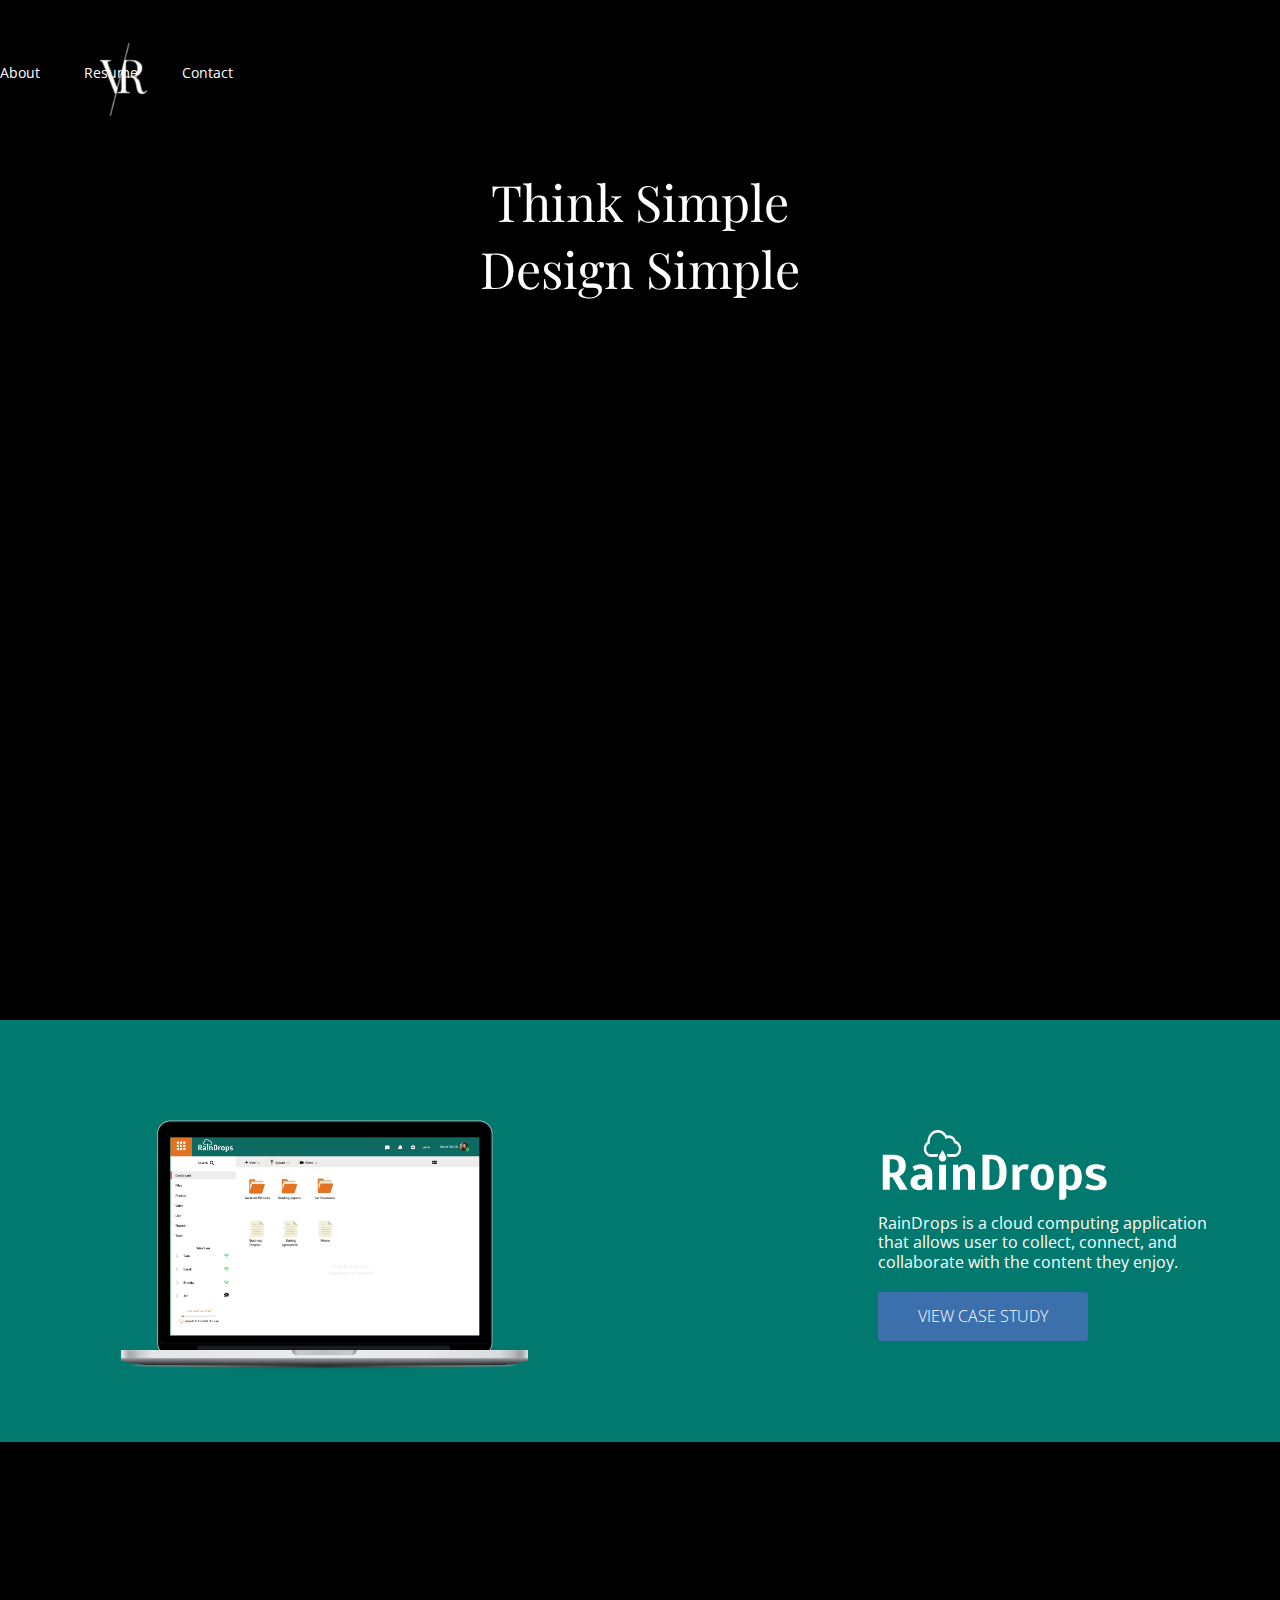
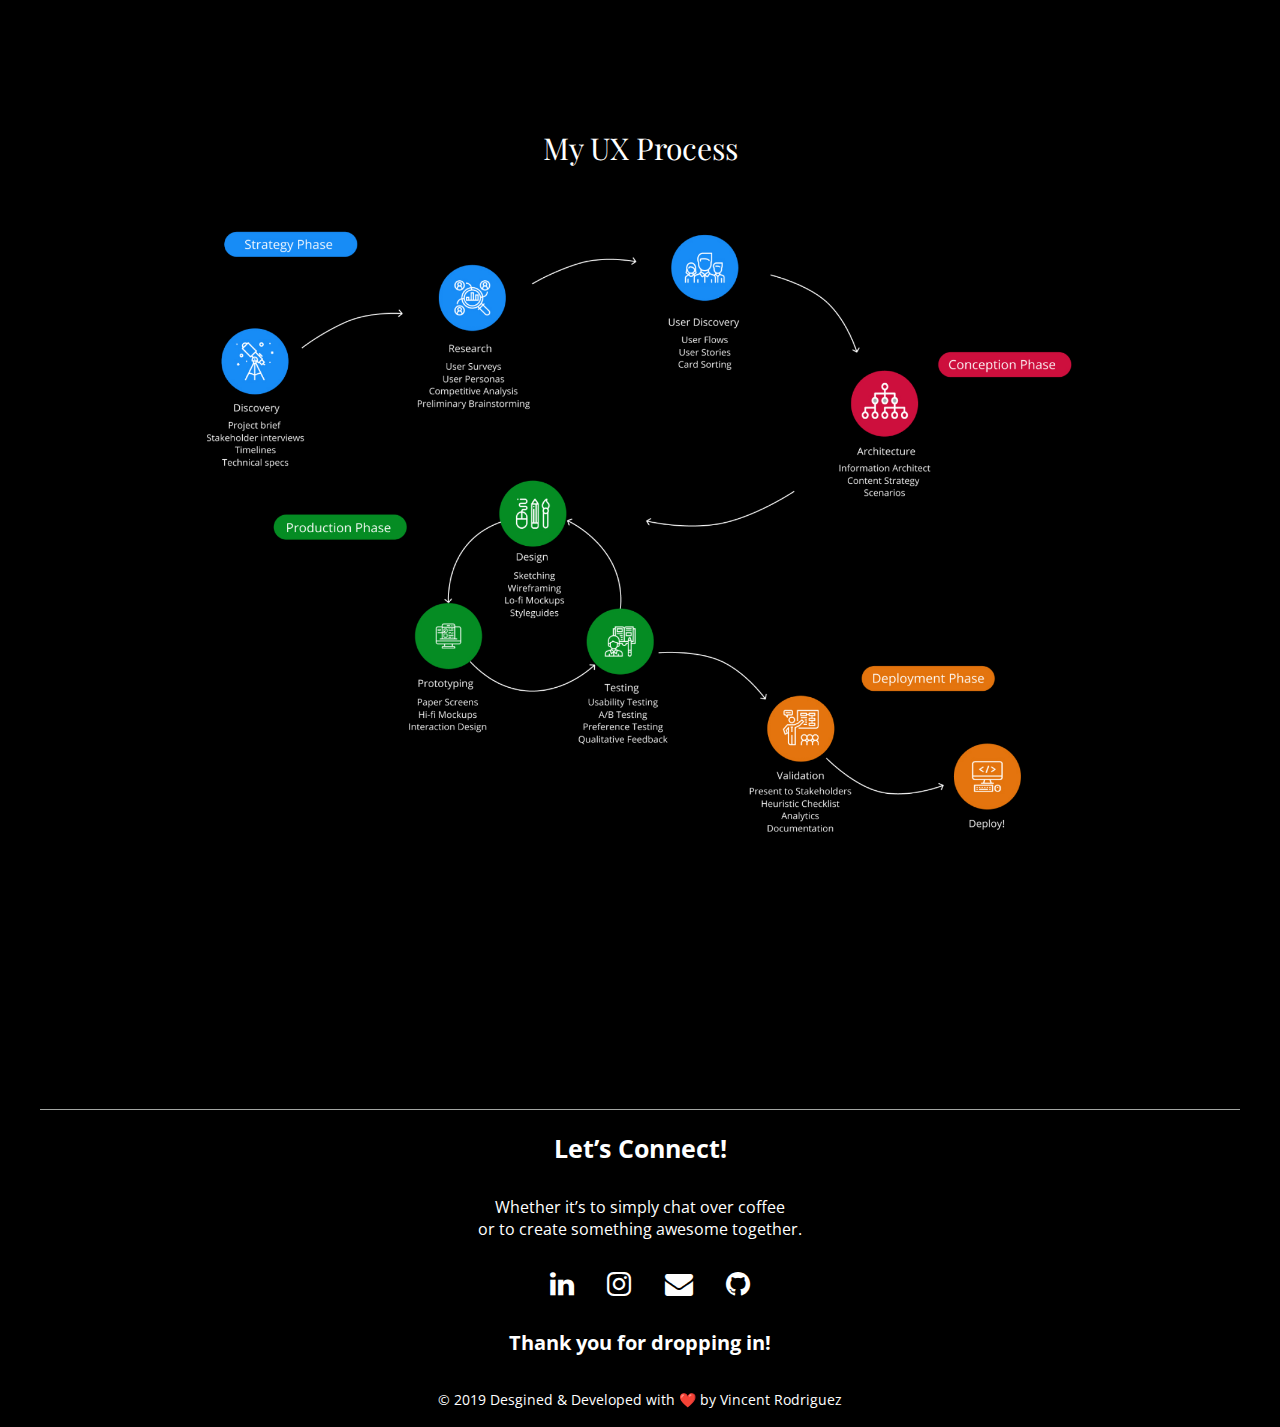
==== index.html @ 123250ed "navbar" ====
<!DOCTYPE html>
<html>
  <head>
    <!-- Global site tag (gtag.js) - Google Analytics -->
<script async src="https://www.googletagmanager.com/gtag/js?id=UA-134788244-1"></script>
<script>
  window.dataLayer = window.dataLayer || [];
  function gtag(){dataLayer.push(arguments);}
  gtag('js', new Date());
  gtag('config', 'UA-134788244-1');
</script>
    <meta charset="utf-8">
    <link rel="shortcut icon" href="images/favicon.ico"/>
    <title>Vince Rodriguez|Designer</title>
    <link rel="stylesheet" href="css/reset.css">
    <link rel="stylesheet" href="css/style.css">
    <link rel="stylesheet" href="https://cdnjs.cloudflare.com/ajax/libs/font-awesome/4.7.0/css/font-awesome.min.css">
    <link href="https://fonts.googleapis.com/css?family=Open+Sans|Playfair+Display|Raleway|Yellowtail" rel="stylesheet">
  </head>
  <body>
    <div class="head-unit">
    <div class="wrapper">
    <!-- Navigation Bar -->
    <header class="header">
     <div class="navbar">
     <div class="logo">
       <a href="index.html">
       <img src="images/logo.png" alt="VR logo" height="120" width="120"/>
      </a>
     </div>
    <!--Navigation Tools -->
      <nav class= "index-section-navbar">
        <ul>
          <li>
            <a href="http://www.varuxdesign.com/aboutme.html" class="item">About</a>
          </li>
          <li>
            <a href="resume/myresume.pdf"  target="_blank" class="item">Resume</a>
          </li>
          <li>
            <a href="#contacts" class="item">Contact</a>
          </li>
          </ul>
        </nav>
      </div>
     </header>
    <!-- Hero Content -->
     <div class="hero section">
      <div class="container">
        <div class="lines">
        <div class="greeting">
        <h1>
          <b>Think Simple
            <br>
            Design Simple</b>
        </h1>
      </div>
    <!-- hero image -->
      <div class="laptop">
      <div class="box fade-in">
        <div class="welcome">
        <h2 class="welcome-text">
         I’m Vincent, a gritty UXer from <span>Los Angeles</span>,
         <br>
         who keeps the user in mind to deliver simplistic clean design
        </h2>
        </div>
        <img src="images/laptop.png" alt="hero image" width="994" height="494"/>
        <p>Explore</p>
        <a href="#work">
        <i class="fa-arrow fa fa-angle-down fa-2x"></i>
        </a>
       </div>
       </div>
        </div>
       </div>
      </div>
    </div>
    <!-- bloc projects below -->
    <a id="work"></a>
    <section class="projectraindrop">
      <div class="section-case-study section-pine">
        <div class="container-raindrops">
          <div class="content-case-study">
        <img src="images/raindropsskin.png" alt="case study image" class="case-study-image" width="408" height="250">
        <div class="text-area">
        <img src="images/raindrops.png" alt="case study title" class="case-study-heading">
         <p>
          RainDrops is a cloud computing application
          <br>
          that allows user to collect, connect, and
          <br>
          collaborate with the content they enjoy.
        </p>
        <div class="cta">
        <a href="project.html" class="btn btn-blue section_btn">View Case Study</a>
      </div>
      </div>
          </div>
        </div>
      </div>
    </section>
    <!-- image of my process below -->
      <div class="myprocess">
        <div class="container">
        <div id="process">
            <img src="images/myprocess.png" alt="ux process" width="894" height="754"/>
            <h2 class="process-heading">My UX Process</h2>
        </div>
       </div>
      </div>
    <!-- Footer -->
    <footer class="contact-section">
      <div class="container-footer">
        <div class="content-footer">
        <div class="contact-title">
         <hr>
          <h6 class="connect">
            Let’s Connect!
          </h6>
        </div>
        <div class="contact-content">
          <p>
          Whether it’s to simply chat over coffee
          <br>
          or to create something awesome together.
        </p>
      </div>
    <!-- social media icons -->
      <div class="socialicons"><a id="contacts"></a>
        <ul>
          <li>
            <a href="https://www.linkedin.com/in/vincentarodriguez/">
             <i style="color:white" class="fa fa-linkedin fa-2x" aria-hidden="true"></i>
            </a>
           </li>
          <li>
            <a href="https://www.instagram.com/var89/">
            <i style="color:white" class="fa fa-instagram fa-2x" aria-hidden="true"></i>
            </a>
          </li>
          <li>
            <a href="mailto:vincerodriguez13@gmail.com">
            <i style="color:white" class="fa fa-envelope fa-2x" aria-hidden="true"></i>
            </a>
          </li>
          <li>
            <a href="https://github.com/vince6">
            <i style="color:white" class="fa fa-github fa-2x" aria-hidden="true"></i>
            </a>
          </li>
        </ul>
      </div>
    <!-- Thank you message -->
      <h6 class="ending">
      Thank you for dropping in!
     </h6>
    <!-- Copyright -->
        <p class="copyright"> © 2019 Desgined & Developed with ❤️
        by Vincent Rodriguez
       </p>
      </div>
     </div>
   </footer>
  </div>
 </body>
</html>
---- css/style.css ----
* {
  box-sizing: border-box;
}

/*** Basic Elements ***/

.wrapper{
  min-height: 100vh;
  position: relative;
  overflow: hidden;
}

.section-grey {
  background-color: #F5F4F4;
  color: #000000;
}

body{
  background-color: #000000;
  color: #FFFFFF;
}
body#page1{
  background-color: #1D1B1B;
}

.header {
  font-family:'Open Sans', sans-serif;
}
.wrapper1{
    min-height: 100vh;
    position: relative;
    overflow: hidden;
}

.section-navbar li {
  display: inline;
  margin-right: 40px;
}
.section-navbar ul {
  text-align: center;
  width: 100%;
  position: absolute;
  top: 0;
  padding-top:5%;
}
.index-section-navbar li {
  text-align: center;
  display: inline;
  margin-right: 40px;
}

.index-section-navbar ul {
  width: 100%;
  position: absolute;
  top: 0;
  padding-top:5%;
}


.logo {
  padding-left:60px;
  padding-top: 20px;
}

.charlogo {
  padding-left: 60px;
  padding-top: 20px;
}

.navbar2 {
  background-color: #1D1B1B;
}

/*** Typograpghy ***/

h1 {
  font-family:'Playfair Display', serif;
  font-size: 50px;
  text-align: center;
  margin-top: 2%;
  line-height: normal;
}

.intro-inner h2 {
  font-family:'Open Sans', sans-serif;
  font-size: 40px;
  text-align: center;
  line-height: normal;
  padding-top: 30px;
}

.intro-inner p {
  font-size: 20px;
  text-align: center;
  line-height: normal;
  padding-top: 25px;
}

.greeting {
  text-align: center;
  font-weight: normal;
}
.welcome h2 {
  font-family:'Open Sans', sans-serif;
  font-size: 18px;
  text-align: center;
  padding-top: 60px;
  line-height: normal;
}

.welcome-text span {
  font-family: 'Yellowtail', cursive;
  font-size: 30px;
  padding-left: 8px;
}
.ending, .contact-title {
  font-family:'Open Sans', sans-serif;
  font-size: 20px;
  font-weight: bold;
  text-align: center;
}
.process-heading {
  font-family:'Playfair Display', serif;
  font-size: 30px;
}

.contact-content{
  text-align: center;
}

p {
  font-family:'Open Sans', sans-serif;
  font-size: 16px;
}

ul a {
text-decoration: none;
color:#FFFFFF;
font-size: 14px;
}

.item {
  font-size: 14px;
}
.item:hover {
  color: #FFFFFF;
  text-decoration: underline;
}

/*** Casestudy elements ***/

.section-text {
  text-align: center;
  position: relative;
}
.sections {
    display: flex;
    justify-content: center;
    height: 500px;
    line-height: normal;
  }

.section-text ul {
  font-family: 'Open Sans', sans-serif;
  font-size: 18px;
  list-style-type: none;
  letter-spacing: -0.034em;
  margin-bottom: 10px;
}

.section-titles{
  font-family: 'Open Sans', sans-serif;
  font-weight: bold;
  font-size: 28px;
  text-decoration: line-through;
  letter-spacing: -0.03em;
  padding-bottom: 5px;
  margin-bottom: 15px;
  position: relative;
  padding-top: 20px;
}

.section-headers {
  font-family: 'Open Sans', sans-serif;
  font-weight: bolder;
  font-size:40px;
  text-align: center;
  position: relative;
}

.section-subheaders {
  padding-top: 35px;
  text-align: center;
}


.inner-section {
  padding-top: 60px;
}



.summary-section {
  font-family: 'Open Sans', sans-serif;
  font-size: 20px;
  margin: auto;
  padding-top: 40px;
  display: block;
  line-height: normal;
  height: 400px;
  width: 800px;
}

.summary-section p {
  padding-top: 20px;
}


.problem-solution-challenge {
  height: 1050px;
}

 .section-body p{
  width: 500px;
  text-align: center;
  margin:0 auto;
}

.content-section {
  font-family: "Open Sans", sans-serif;
  font-size:16px;
  display: block;
  text-align: center;
  line-height: normal;
  margin: auto;
}

.content-section, .three-section, h4 {
  font-family: 'Open Sans', sans-serif;
  font-size: 28px;
}
.section-subtitle  {
  font-weight: bold;
}

.three-section {
  margin-left: 18%;
 line-height: normal;
  width: 900px;
}

.three-section i {
  font-style: italic;
  font-weight: bold;
  font-size: 18px;
  text-align: center;
}

.three-section p {
  text-align: center;
  padding-top: 50px;
}


.challenge-section ul {
  -webkit-column-count: 3;
    -moz-column-count: 3;
    column-count: 3;

    -webkit-column-gap: 60px;
  -moz-column-gap: 60px;
  column-gap: 60px;
}

.alt--white {
  background-color: #FFFFFF;
  color: #000000;
}

.research-discovery p {
  padding-top: 20px;
  line-height: normal;
}

.research-discovery {
  height: 600px;
}

.discovery {
padding-top: 70px;
}
.discovery h3 {
  padding-top: 30px;
}

.magnify {
  padding-top: 80px;
  font-family: 'Open Sans', sans-serif;
  font-size: 20px;
  margin: auto;
  display: block;
  line-height: normal;
}

.survey-section-body {
  height:745px;
  width:1439px;
}

.survey-content p {
  font-family: "Open Sans", sans-serif;
  font-size:20px;
  text-align: center;
  line-height: normal;
}

.survey-content strong {
  font-weight: bold;
  font-size: 30px;
}

.survey-content ul {
  padding-top: 223px;
  padding-left: 60px;
  -webkit-column-count: 4;
    -moz-column-count: 4;
    column-count: 4;
}

.survey-content li {
  width:273px;
  height:239px;
}

.profile-personas header {
  padding-top: 60px;
}

.profile-personas, .section-body p {
  padding-top: 20px;
  line-height: normal;

}

.profiles {
  height:985px;
  padding-top: 180px;
  padding-bottom: 79px;
  padding-right: 75px;
  display:flex;
  width: 100%;

}

.profile-avatar {
  margin-bottom: 70px;
    max-width: 150px;
  margin: 0 auto 10px;
}

.profile {
  position: relative;
  padding: 0 50px;
  color: #000;
}

.profile-heading {
  font-size: 16px;
  font-weight: 400;
  margin-bottom: 19px;
  text-align: center;
}

.profile-position{
  font-family: "Open Sans", sans-serif;
  font-size: 18px;
  padding-top: 10px;
  line-height:1.65;
}

.profile-name {
  font-family: "Open Sans", sans-serif;
  font-size:30px;
  font-weight:200;
  line-height: normal;
}
.profile-body h6 {
  font-family: "Open Sans", sans-serif;
  font-size: 16px;
  font-weight: bold;
  letter-spacing: -0.034em;
  margin-bottom: 7px;
  line-height: 1;
  text-align: center;
  margin-top: 28px;
}

.profile-body {
  line-height:normal;
  margin-bottom: 0;
  text-align: left;
  height:616px;
  width:163;
}

.conclusion {
  height:250px;
  width: 1440px;
}

.conclusion p {
  text-align: left;
  width:916.24px;
  height: 155px;
  font-family: "Open Sans", sans-serif;
  font-size: 25px;
  font-weight: 300;
  line-height: normal;
  margin: 0 auto;
  padding-top: 40px;
}

.competitive-analysis-content {
  display: block;
  height:956px;
}

.competitive-analysis-content h4 {
  padding-top: 20px;
}

.side-images-section {
  padding-left: 220px;
  padding-top: 180px;
  width: 250px;
}

.competitve-section {
width: 500px;
height: 500px;
position: relative;
bottom: 20px;
margin: auto;
top:-500px;
left:18%;
}

.competitve-text {
  font-family: "Open Sans", sans-serif;
  line-height: normal;
  font-size: 20px;
}

.section-sentence {
  font-family: "Open Sans", sans-serif;
  font-weight: bold;
  font-size: 30px;
}

.information {
  height: 1685px;
}

.information-body header {
  padding-top: 30px;
  }

.information-body p {
  font-family: 'Open Sans', sans-serif;
  font-size: 18px;
  margin: auto;
  display: block;
  line-height: normal;
  padding-top: 20px;
}

.book {
padding-top: 100px;
margin: auto;
}

.book h4 {
  padding-top: 15px;
}

.flows {
  margin: 0 auto;
  padding-left: 300px;
  padding-top: 200px;
}

.branding-body {
  height: 1440px;
}

.branding-body p {
  font-family: 'Open Sans', sans-serif;
  font-size: 18px;
  margin: auto;
  display: block;
  line-height: normal;
  padding-top: 20px;
  height: 200px;
  width: 800px;
}

.branding-body h3 {
  padding-top: 15px;
}

.branding-body header {
  padding-top: 50px;
}

.section-content{
   padding-top: 100px;
  margin-left: 125px;
}

.wireframe-body p {
  font-family: 'Open Sans', sans-serif;
  font-size: 18px;
  margin: auto;
  display: block;
  line-height: normal;
  height: 200px;
  width: 800px;
}

.wireframe-body h4 {
  padding-top: 15px;
}

.prototypes {
  width: 1440px;
  height: 1009px;
}
.protoype-image {
  padding-top: 150px;
 margin-left: 50px;
}

.interactive-visual-design {
  height: 2450px;
}

.header-body p {
  font-family: 'Open Sans', sans-serif;
  font-size: 18px;
  margin: auto;
  text-align: center;
  display: block;
  line-height: normal;
  padding-top: 25px;
  width: 800px;
  height: 200px;
}

.interactive-visual-design header {
  padding-top: 50px;
}

.hi-fi {
  padding-top: 80px;
}

.side-images {
  margin-left: 50px;
}

.dashboard-body {
  width: 500px;
  position: relative;
  bottom: 20px;
  left:58%;
  top:-450px;
}

.dashboard-body h4 {
  font-family: 'Open Sans', sans-serif;
  font-size: 40px;
  font-weight: bolder;
}

.dashboard-body p {
  font-family: 'Open Sans', sans-serif;
  font-size: 20px;
  line-height: normal;
  padding-top: 25px;
}

.usability-testing {
  height: 1048px;
}

.inner-shell-images {
  margin-left: 235px;
  padding-top: 80px;
}

.inner-usability-shell {
  height: 560px;
}

.usability-shell header {
  padding-top: 100px;
}

.usability-shell h4 {
  padding-top:20px;
}

.conclusion-content header {
  text-align: center;
  padding-top:20px;
}

.conclusion-btn{
  padding-bottom:30px;
}

.conclusion-content h4 {
  padding-top: 20px;
}

.conclusion2 {
  height:1570px;
}

.conclusion-header p {
  font-family: 'Open Sans', sans-serif;
  font-size: 30px;
  padding-top: 70px;
}

.conclusion-end p {
  width: 600px;
  padding-top: 60px;
  font-size: 20px;
  font font-family:'Open Sans', sans-serif;
  line-height: normal;
}


.conclusion-end p {
  width: 500px;
  text-align: center;
  font-family: 'Open Sans', sans-serif;
  font-size: 20px;
  line-height: normal;
  margin:0 auto;

}

.conclusion-content,.rrrrr  {
  text-align: center;
  font-family: 'Open Sans', sans-serif;
  font-size: 30px;
  padding-top: 60px;
}

.colums, .case {
  padding-top: 80px;
}


.mid-section p {
  font-size: 18px;
  font-weight: bold;
  text-decoration: underline;
  padding-bottom: 5px;
}

.first-section {
  padding-right: 50px;
}

.third-section {
  padding-left: 50px;
}

/*** About Me ***/

.about-me {
    min-height: 100vh;
    display: flex;
    width: 1300px;
}

.aboutme-section {
  width:700px;
  font-weight: 100;
  padding-top: 70px;
  padding-left: 95px;
  line-height: normal;
}



.aboutme-section h1 {
  text-align: left;
  padding-bottom:20px;
  padding-top: 10px;
}

.aboutme-section b {
  font-family: 'Playfair Display', serif;
  font-size: 20px;
  font-weight: bold;
}

.about-me-pic img {
  width:500px;
  height: 400px;
}

.about-me-pic {
position: absolute;
  top:33%;
  left: 58%;
}

.interest p {
  padding-top: 5px;
  width:500px;
  font-size: 16px;
  font-weight: 100;
  text-align: left;
  line-height: normal;
}


/*** Hero Image ***/

@-webkit-keyframes fadeIn {from {
  opacity:0;} to { opacity:1;} }
@-moz-keyframes fadeIn { from {
  opacity:0} to { opacity:1; } }
@keyframes fadeIn { from{ opacity:0;}
to {opacity:1; } }

.fade-in {
opacity:0;
 -webkit-animation:fadeIn ease-in 1;
 -moz-animation:fadeIn ease-in 1;
 animation:fadeIn ease-in 1;

 -webkit-animation-fill-mode:forwards;
 -moz-animation-fill-mode:forwards;
 animation-fill-mode:forwards;

 -webkit-animation-duration:1s;
 -moz-animation-duration:1s;
 animation-duration:1s;
}

.fade-in {
  -webkit-animation-delay: 0.5s;
  -moz-animation-delay: 0.5s;
  animation-delay: 0.5s;
}
.laptop {
  position: relative;
  text-align: center;
}

.box p {
  font-family:'Raleway', sans-serif;
  font-size: 16px;
  text-align: center;
  position: absolute;
  bottom:0;
  left:51%;
  transform: translate(-50%, -50%);
}


.fa-arrow {
  position:absolute;
  text-align: center;
  bottom:-5%;
  left:50%
}

.fa {
  color: white;
}

.box{
  display: block;
  width: 994px;
  height: 494px;
  position: relative;
  margin-left: auto;
  margin-right: auto;
  bottom:40px;
}

/*** RainDrops Project Intro ***/

.biglaptop {
  display: block;
  margin-left: auto;
  margin-right: auto;
  position: relative;
  top:80px;
}

.intro-inner a {
  position: absolute;
    left: 43%;
}

.raindropheadline {
  display: block;
  margin-left: auto;
  margin-right: auto;
  position: relative;
  top:20px;
  margin-top:0;
}

.projectraindrop {
  height:60vh;
  padding-bottom: 10%;
}

.section-pine {
  background-color: #01796F;
  width: 1440px;
  height: 422px;
}

.container-raindrops {
  margin-top: 120px;
  margin-bottom: 120px;
}


.content-case-study{
  align-items: center;
  display: flex;
}

.text-area {
  padding-left: 350px;
  margin-top: 80px;
  line-height: 1.2em;
}

.case-study-image {
  right: 30px;
  margin-left:120px;
  margin-top: 100px;
}

.btn-blue {
  color: #FFFFFF;
  background: #3C70AD;
}

.btn {
  vertical-align: middle;
    text-align: center;
    text-decoration: none;
    cursor: pointer;
    font-family: 'Open Sans', sans-serif;
    font-weight: 300;
    font-size: 16px;
    color: #fff;
    display: inline-block;
    text-transform: uppercase;
    border-radius: 3px;
    padding: 15px 40px;
    margin-top: 20px;
    -webkit-appearance: none;
}

.intro-black {
  background-color: #1D1B1B;
}

/*** Process Center ***/


#process {
  text-align: center;
  position: relative;
  padding-top: 12%;
  padding-bottom: 3%;
}

.process-heading {
  position: absolute;
  bottom: 77%;
  left: 50%;
  transform: translate(-50%, -50%);
}


/*** Footer ***/


hr {
  margin-top: 3rem;
  margin-bottom: 3.5rem;
  border-width: 0;
  border-top: 1px solid #a3a6a3;
  width: 1200px;
  text-align: center;
}

footer {
padding-top: 8%;
padding-bottom: 20px;

}
.contact-title {
 padding-top: 50px;
}

.container-footer {
  position: relative;
  padding-left: 20px;
  padding-right: 20px;
  margin:auto;

}

.connect {
 font-size: 25px;
 padding-bottom:50px;
 margin-top: -30px;
}

.contact-content {
  font-size: 18px;
  padding-bottom:70px;
  margin-top: -15px;
  line-height: normal;
}

.socialicons {
  padding-left: 50px;
}

.socialicons li {
  display: inline;
  margin-right: 30px;
}

.socialicons ul {
  text-align: center;
  position: relative;
  bottom:40px;
}

.ending {
  font-size: 20px;
  padding-bottom:20px;
  margin-top: -5px;
}
.copyright {
  padding-top: 20px;
  font-size: 14px;
  text-align: center;
}


/*** Tablet Media Queries ***/

/* Home Page */

@media screen and (max-width:1370px){
  .section-navbar ul  {
    display:block;margin:0 auto;

  }
}

@media screen and (max-width:1024px){
  .section-navbar ul  {
    display:block;margin:0 auto;

  }
}

@media screen and (max-width:1024px) {
   .logo, .charlogo {
     padding-left: 20px;
  }
}

@media screen and (max-width:1024px) {
  .section-pine {
    background-color: #01796F;
    width: 1024px;
    height: 422px;
  }
}

@media screen and (max-width:1024px) {
  .text-area {
    position: absolute;
    right:5%;
    margin-top: 40px;
    line-height: 1.2em;
    }
}

@media screen and (max-width:1024px) {
  .case-study-image {
    margin-left:60px;
    margin-top: 100px;
  }
}

@media screen and (max-width:1024px) {
  #process {
    text-align: center;
    position: relative;
    padding-top: 30%;
    padding-bottom: 3%;
  }
}

@media screen and (max-width:1024px) {
  .process-heading{
    position: absolute;
    bottom: 70%;
    left: 50%;
    transform: translate(-50%, -50%);
  }
}

@media screen and (max-width:1024px) {
  hr {
    margin-top: 3rem;
    margin-bottom: 3.5rem;
    border-width: 0;
    border-top: 1px solid #a3a6a3;
    width: 900px;
    text-align: center;
  }
}

/* About me */

@media screen and (max-width:1024px){
  .about-me {
      min-height: 100vh;
      display: flex;
      width: 1024px;
  }
}

@media screen and (max-width:1024px) {
  .aboutme-section h1 {
    font-size: 40px;
  }
}

@media screen and (max-width:1024px) {
  .aboutme-section {
    width:560px;
    font-weight: 100;
    padding-left: 50px;
    padding-top: 70px;
    line-height: normal;
  }
}

@media screen and (max-width:1024px) {
  .section-navbar ul  {
    display: inline;
    margin: 0 auto;
    text-align: center;
    margin-right: 50px;
    padding-top: 70px;
}
}

@media screen and (max-width:1024px) {
  .about-me-pic img {
    width:400px;
    height: 300px;
  }
}

@media screen and (max-width:1024px) {
.about-me-pic {
position: absolute;
top:60%;
left: 60%;
}
}

@media screen and (max-width:1024px) {
  .interest p {
    padding-top: 5px;
    width:400px;
    font-size: 13px;
    font-weight: 100;
    text-align: left;
    line-height: normal;
  }
}

/* Case Study */

@media screen and (max-width:1024px){
  #page2 {
      min-height: 100vh;
      width: 1024px;
  }
}

@media screen and (max-width:1024px) {
  .biglaptop {
      display:block;margin:0 auto;
      height:400px;
      width:700px;
  }
}

@media screen and (max-width:1024px) {
  .three-section {
    margin: 0 auto;
  }
}

@media screen and (max-width:1024px) {
  .survey-section-body {
    width: 1024px;
    height: 575px;
  }
}

@media screen and (max-width:1024px) {
  .survey-content ul {
    padding-top: 223px;
    padding-left: 20px;
  }
}

@media screen and (max-width:1024px) {
  .survey-content li {
    width:173px;
    height:239px;
  }
}

@media screen and (max-width:1024px) {
  .survey-content p {
    font-family: "Open Sans", sans-serif;
    font-size:15px;
    text-align: center;
    line-height: normal;
  }
  }

@media screen and (max-width:1024px) {
  .survey-content strong {
      font-weight: bold;
      font-size: 20px;
    }
  }

@media screen and (max-width:1024px) {
  .profiles {
    padding-top: 100px;
  }
}

@media screen and (max-width:1024px) {
  .conclusion {
    width:1024px;
    height: 200px;
  }
}

@media screen and (max-width:1024px) {
  .profile-body {
    text-align: center;
  }
}

@media screen and (max-width:1024px) {
  .conclusion p {
    font-size: 20px;
    margin: 0 auto;
    text-align: center;
  }
}

@media screen and (max-width:1024px) {
  .side-images-section {
    padding-left: 40px;
  }
}

@media screen and (max-width:1024px) {
  .competitve-section {
    top:-370px;
  }
}

@media screen and (max-width:1024px) {
  .flows {
    padding-left: 60px;
    width: 1024px;
    height: 1000px;
  }
}

@media screen and (max-width:1024px) {
  .branding-body {
    height: 1200px;
  }
}

@media screen and (max-width:1024px){
  .section-content {
    margin-left: 40px;
  }
}

@media screen and (max-width:1024px) {
  .ideas-branding {
    width: 924px;
    height: 600px;

  }
}

@media screen and (max-width:1024px) {
  .prototypes {
    height: 900px;
    width: 1024px;
  }
}

@media screen and (max-width:1024px) {
  .wireframe-image {
    width: 924px;
    height: 600px;
  }
}


@media screen and (max-width:1024px) {
  .side-images {
    margin-left:20px;
    height: 300px;
  }
}

@media screen and (max-width:1024px) {
  .dashboard-body {
    width: 200px;
    position: relative;
    bottom: 20px;
    left: 66%;
    top: -300px;
    padding-top: 40px;
  }
}

@media screen and (max-width:1024px) {
  .dashboard-body h4 {
    font-size: 30px;
    text-align: center;
  }
}

@media screen and (max-width:1024px) {
  .dashboard-body p {
    font-size: 15px;
    text-align: center;
  }
}

@media screen and (max-width:1024px) {
  .inner-shell-images {
    margin: 0 auto;
    padding-top: 80px;
  }
  }

@media screen and (max-width:1024px) {
  .conclusion2 {
  height:1540px;
  }
}

/*** Mobile Media Queries ***/

@media screen and (max-width:375px) {
   .logo, .charlogo {
     padding-left: 10px;
  }
}
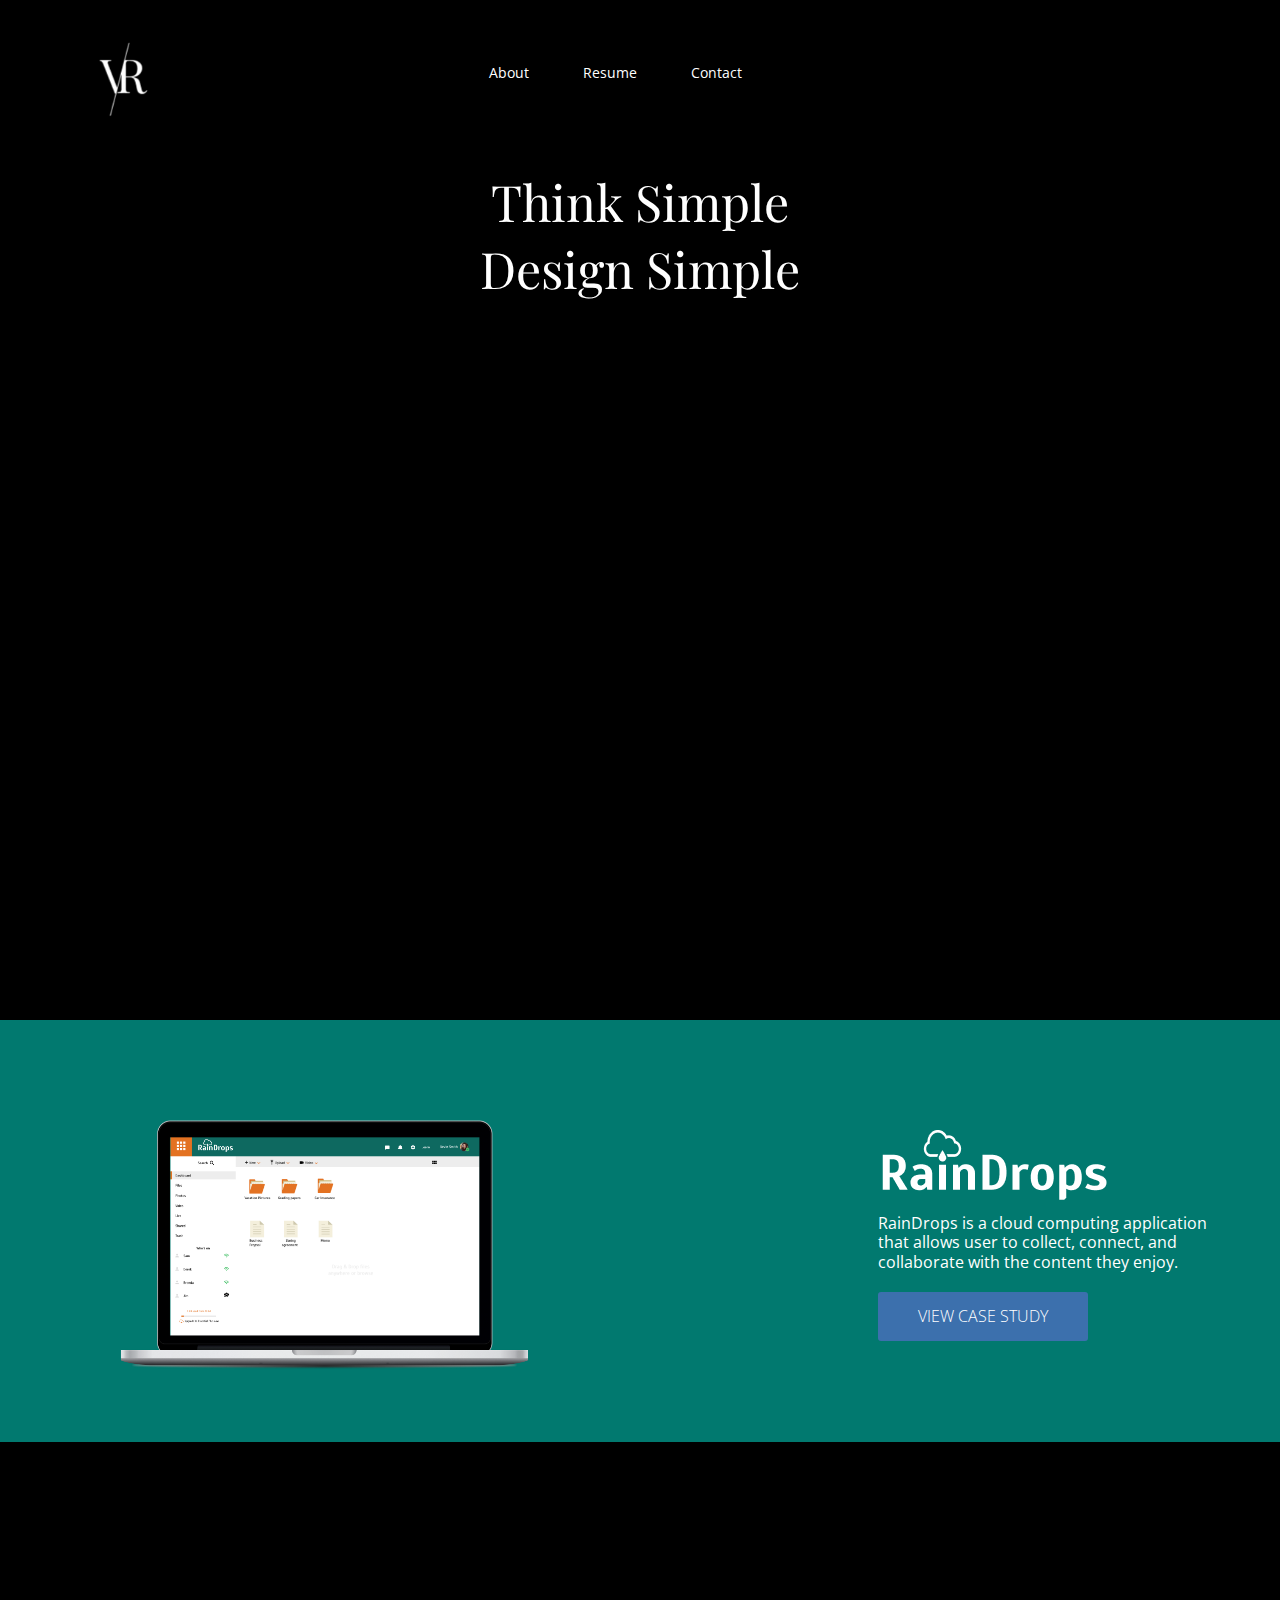
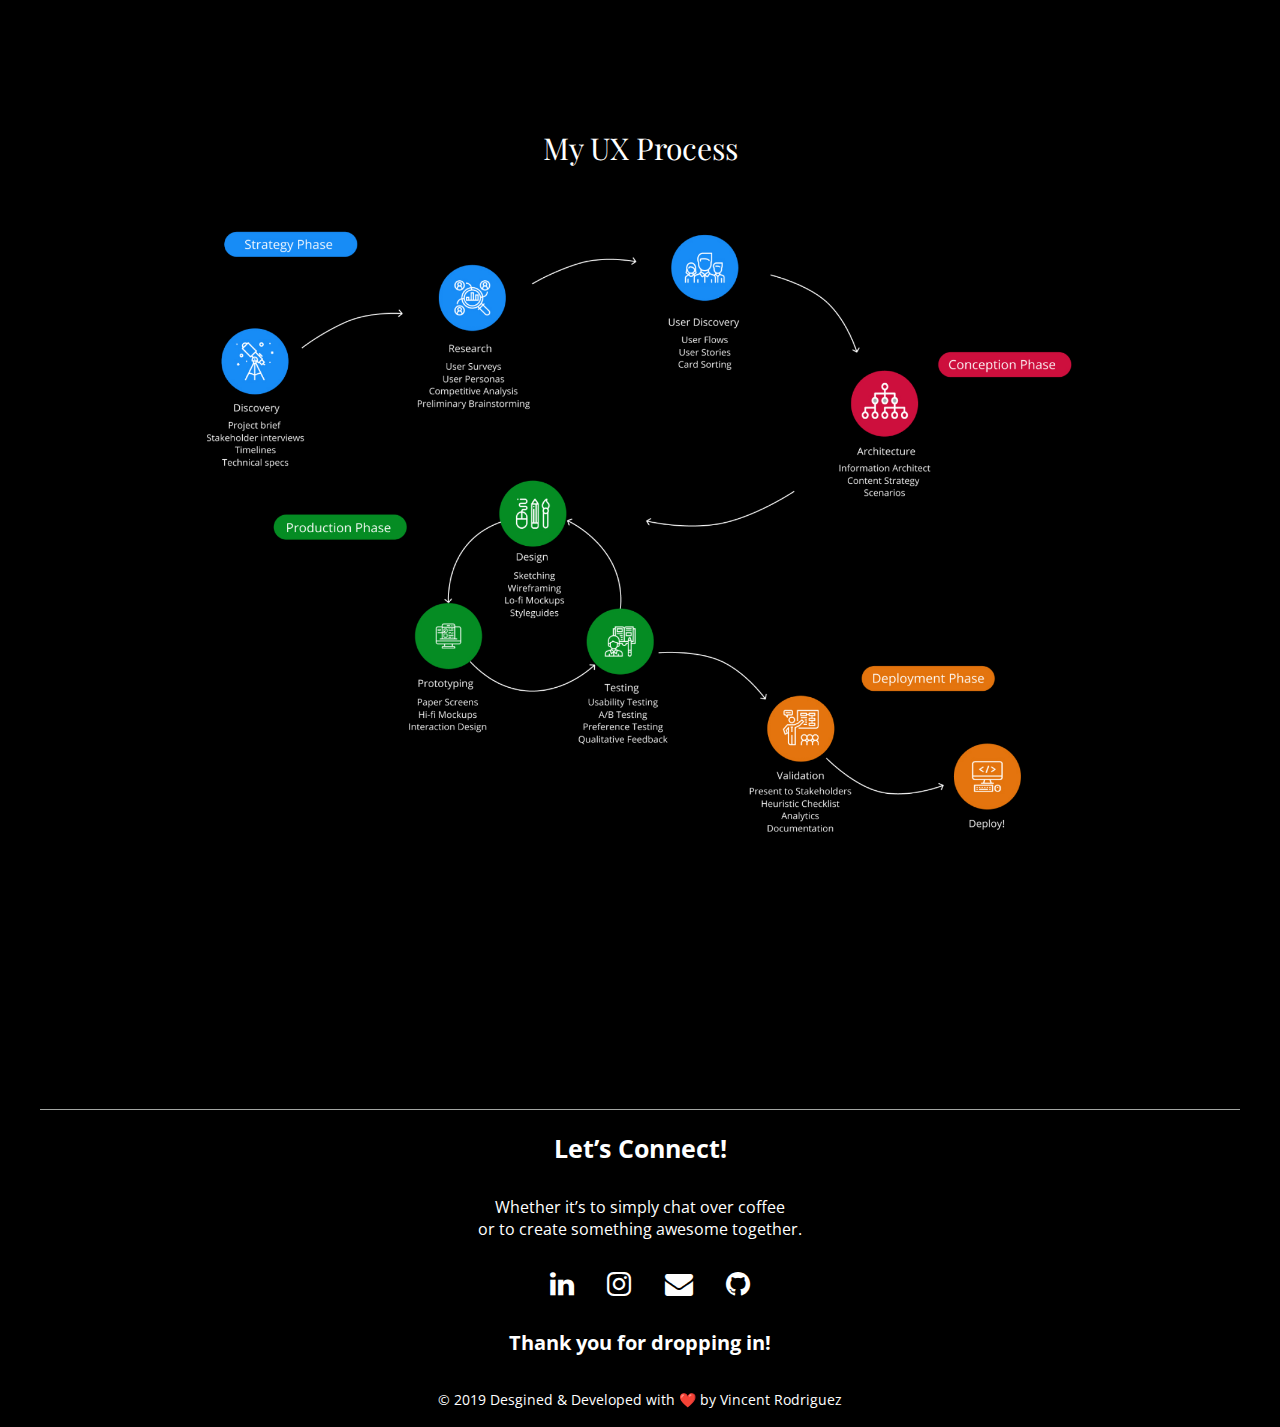
==== commit 1f2f928a: "navbar" ====
--- a/index.html
+++ b/index.html
@@ -29,7 +29,7 @@
       </a>
      </div>
     <!--Navigation Tools -->
-      <nav class= "index-section-navbar">
+      <nav class="index-section-navbar">
         <ul>
           <li>
             <a href="http://www.varuxdesign.com/aboutme.html" class="item">About</a>
--- a/css/style.css
+++ b/css/style.css
@@ -43,13 +43,14 @@
   top: 0;
   padding-top:5%;
 }
+
 .index-section-navbar li {
-  text-align: center;
   display: inline;
-  margin-right: 40px;
+  margin-right: 50px;
 }
 
 .index-section-navbar ul {
+  text-align: center;
   width: 100%;
   position: absolute;
   top: 0;
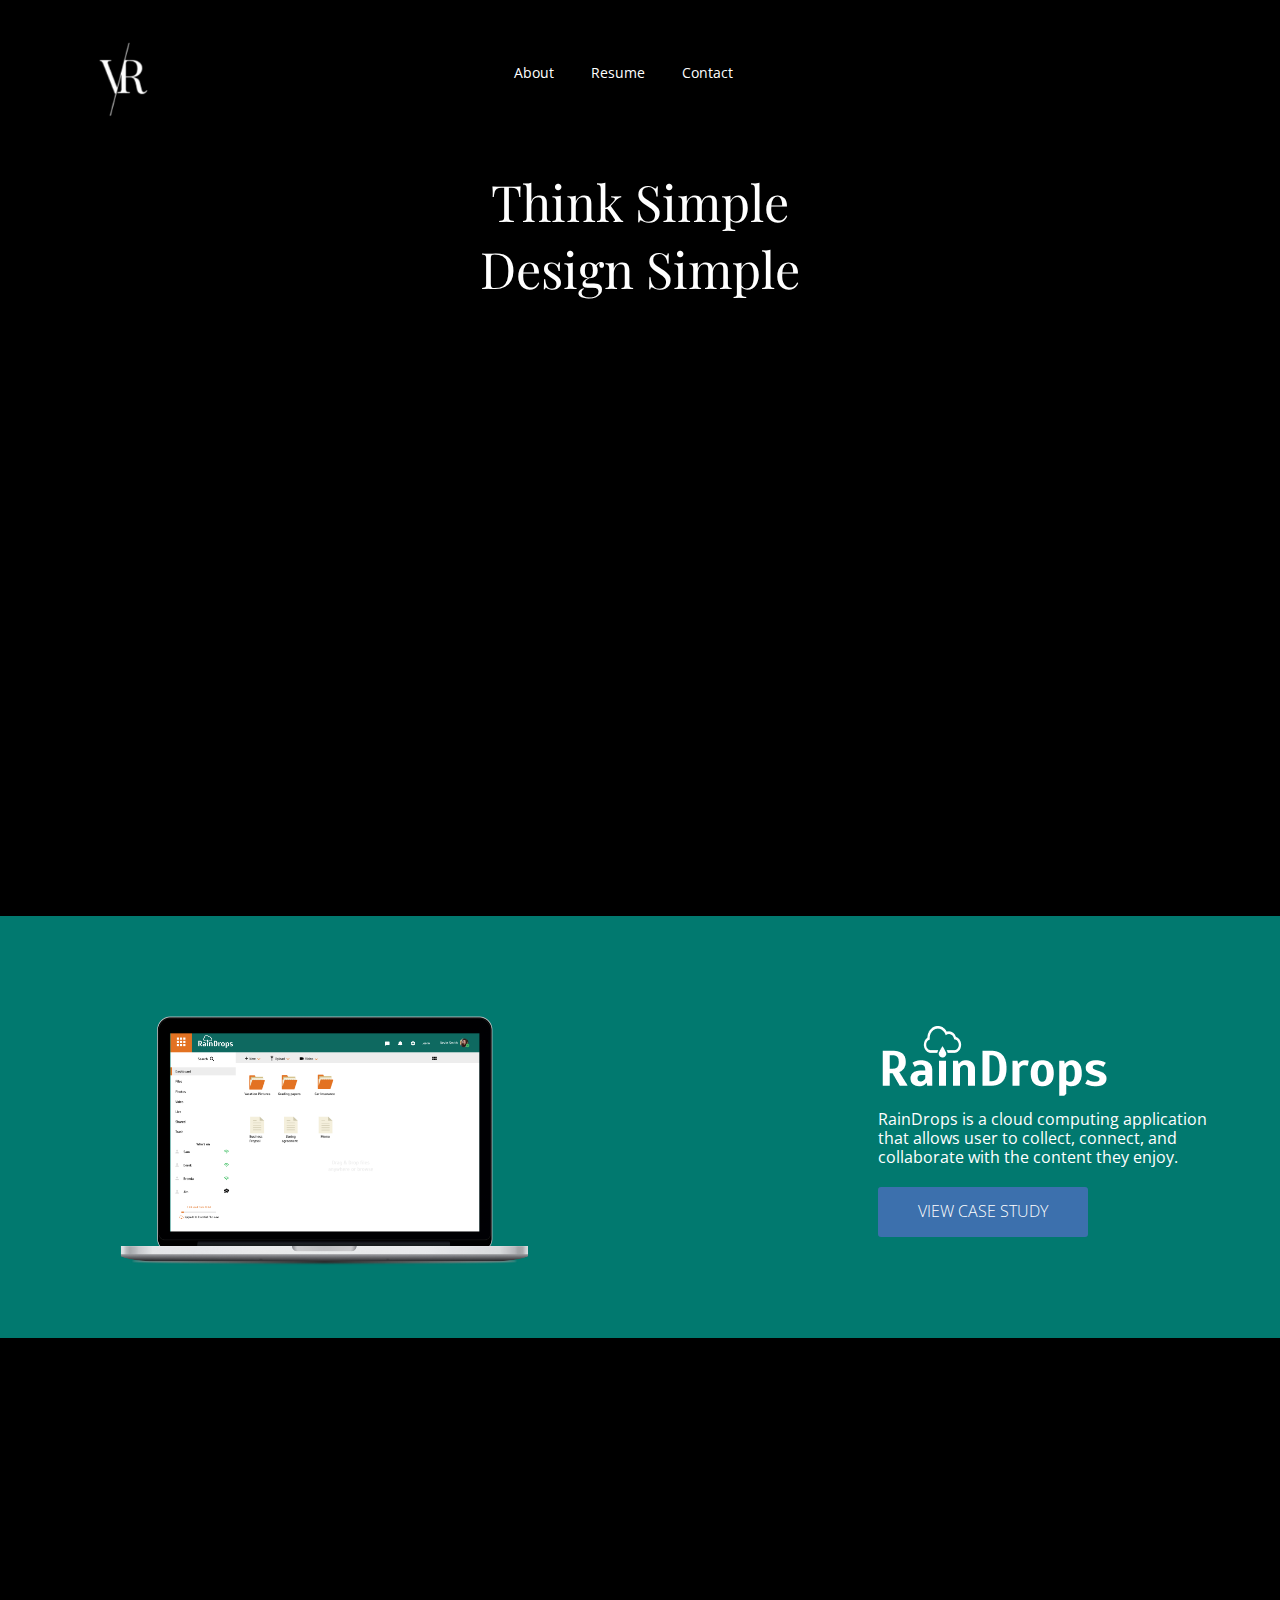
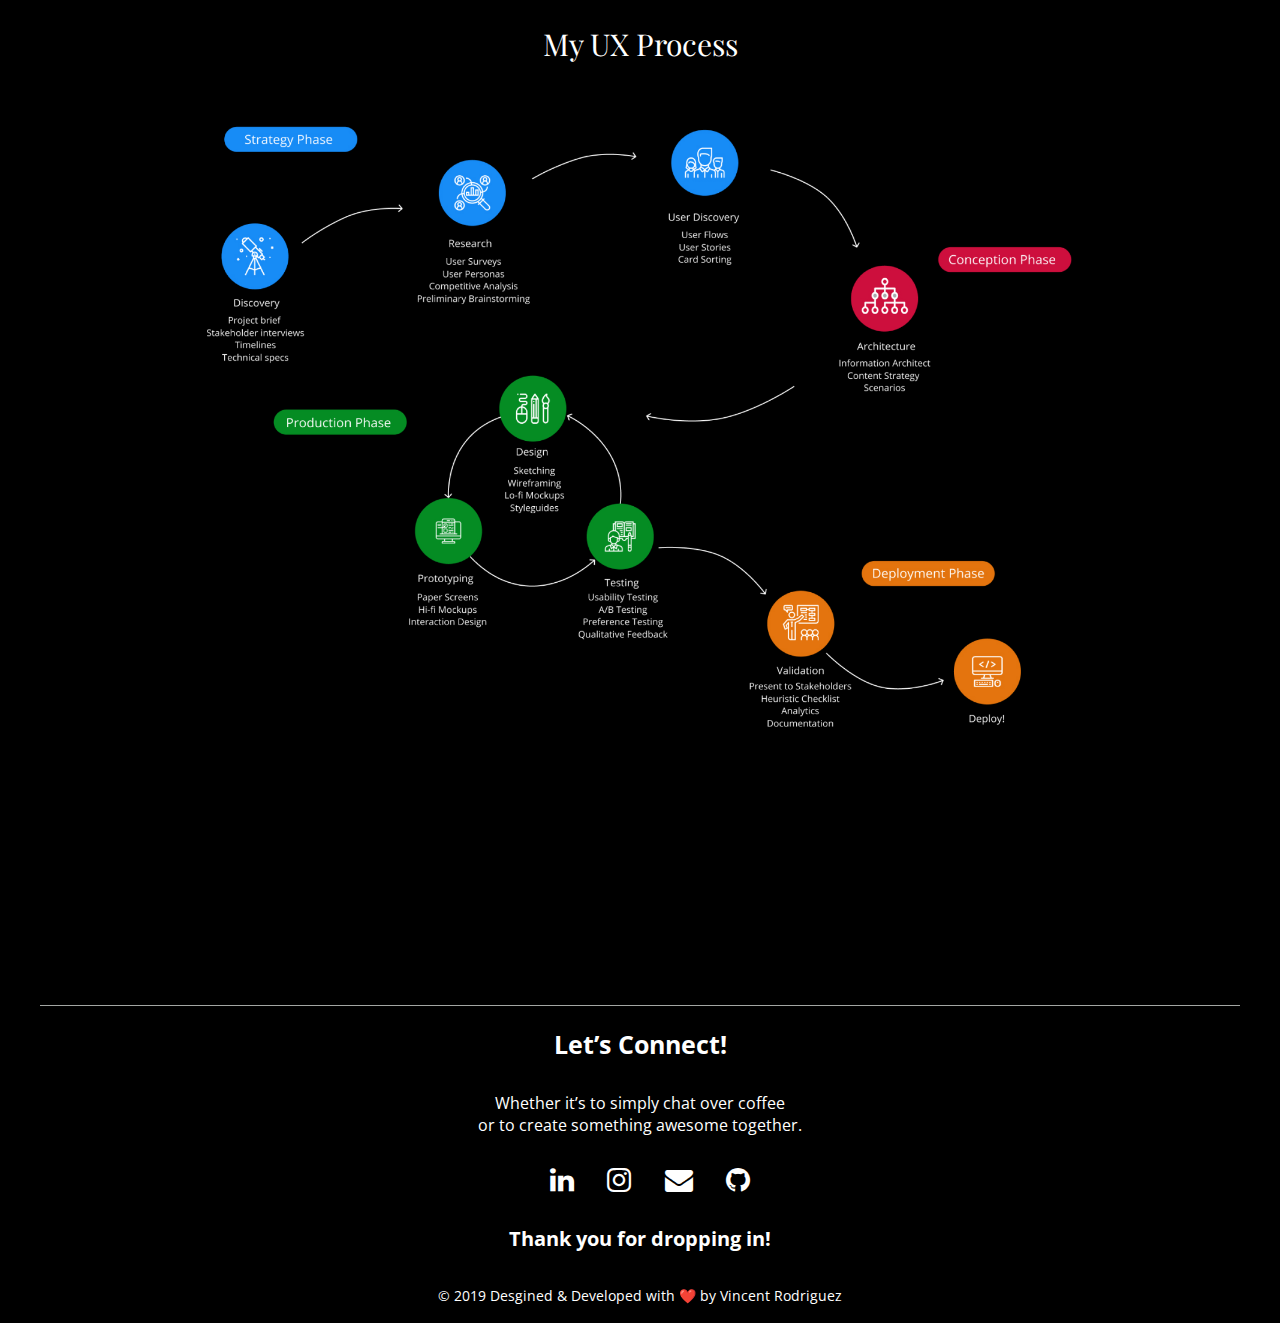
==== commit f79a05e6: "queries" ====
--- a/index.html
+++ b/index.html
@@ -130,12 +130,12 @@
       <div class="socialicons"><a id="contacts"></a>
         <ul>
           <li>
-            <a href="https://www.linkedin.com/in/vincentarodriguez/">
+            <a href="https://www.linkedin.com/in/vincentarodriguez/ target="_blank" ">
              <i style="color:white" class="fa fa-linkedin fa-2x" aria-hidden="true"></i>
             </a>
            </li>
           <li>
-            <a href="https://www.instagram.com/var89/">
+            <a href="https://www.instagram.com/var89/ target="_blank" ">
             <i style="color:white" class="fa fa-instagram fa-2x" aria-hidden="true"></i>
             </a>
           </li>
@@ -145,8 +145,8 @@
             </a>
           </li>
           <li>
-            <a href="https://github.com/vince6">
-            <i style="color:white" class="fa fa-github fa-2x" aria-hidden="true"></i>
+            <a href="https://github.com/vince6 target="_blank" ">
+            <i style="color:white" class="fa fa-github fa-2x" target="_blank" aria-hidden="true"></i>
             </a>
           </li>
         </ul>
--- a/css/style.css
+++ b/css/style.css
@@ -5,7 +5,6 @@
 /*** Basic Elements ***/
 
 .wrapper{
-  min-height: 100vh;
   position: relative;
   overflow: hidden;
 }
@@ -34,7 +33,7 @@
 
 .section-navbar li {
   display: inline;
-  margin-right: 40px;
+  margin-right:40px;
 }
 .section-navbar ul {
   text-align: center;
@@ -46,7 +45,8 @@
 
 .index-section-navbar li {
   display: inline;
-  margin-right: 50px;
+  width: 33%;
+  margin-right:33px;
 }
 
 .index-section-navbar ul {
@@ -972,6 +972,18 @@
 
 /* Home Page */
 
+
+
+@media screen and (max-width:1024px) {
+  .index-section-navbar ul  {
+    display: inline;
+    margin: 0 auto;
+    text-align: center;
+    margin-right: 50px;
+    padding-top: 70px;
+}
+}
+
 @media screen and (max-width:1370px){
   .section-navbar ul  {
     display:block;margin:0 auto;
@@ -1000,6 +1012,12 @@
   }
 }
 
+@media screen and (max-width:1024px) {
+.projectraindrop{
+  padding-bottom: 0;
+  height: 620px;
+}
+}
 @media screen and (max-width:1024px) {
   .text-area {
     position: absolute;
@@ -1294,10 +1312,57 @@
   }
 }
 
+@media screen and (max-width:1024px) {
+  .wrapper {
+    height: 1000px;
+    min-height: 1000px;
+
+  }
+}
+
 /*** Mobile Media Queries ***/
+
+@media screen and (max-width:375px) {
+  .index-section-navbar ul  {
+    display: inline;
+    margin: 0 auto;
+    text-align: center;
+    margin-right: 50px;
+    padding-top: 70px;
+}
+}
+
+@media screen and (max-width:375px){
+  .section-navbar ul  {
+    display:block;margin:0 auto;
+}
+}
 
 @media screen and (max-width:375px) {
    .logo, .charlogo {
      padding-left: 10px;
-  }
-}
+     height:40px;
+     width: 40px;
+
+  }
+}
+
+@media screen and (max-width:375px) {
+  .wrapper {
+    height: 1000px;
+    min-height: 1000px;
+  }
+}
+
+@media screen and (max-width:375px) {
+.projectraindrop{
+  padding-bottom: 0;
+  height: 620px;
+}
+}
+
+@media screen and (max-width:375px) {
+  .myprocess {
+    height:980px;
+  }
+}
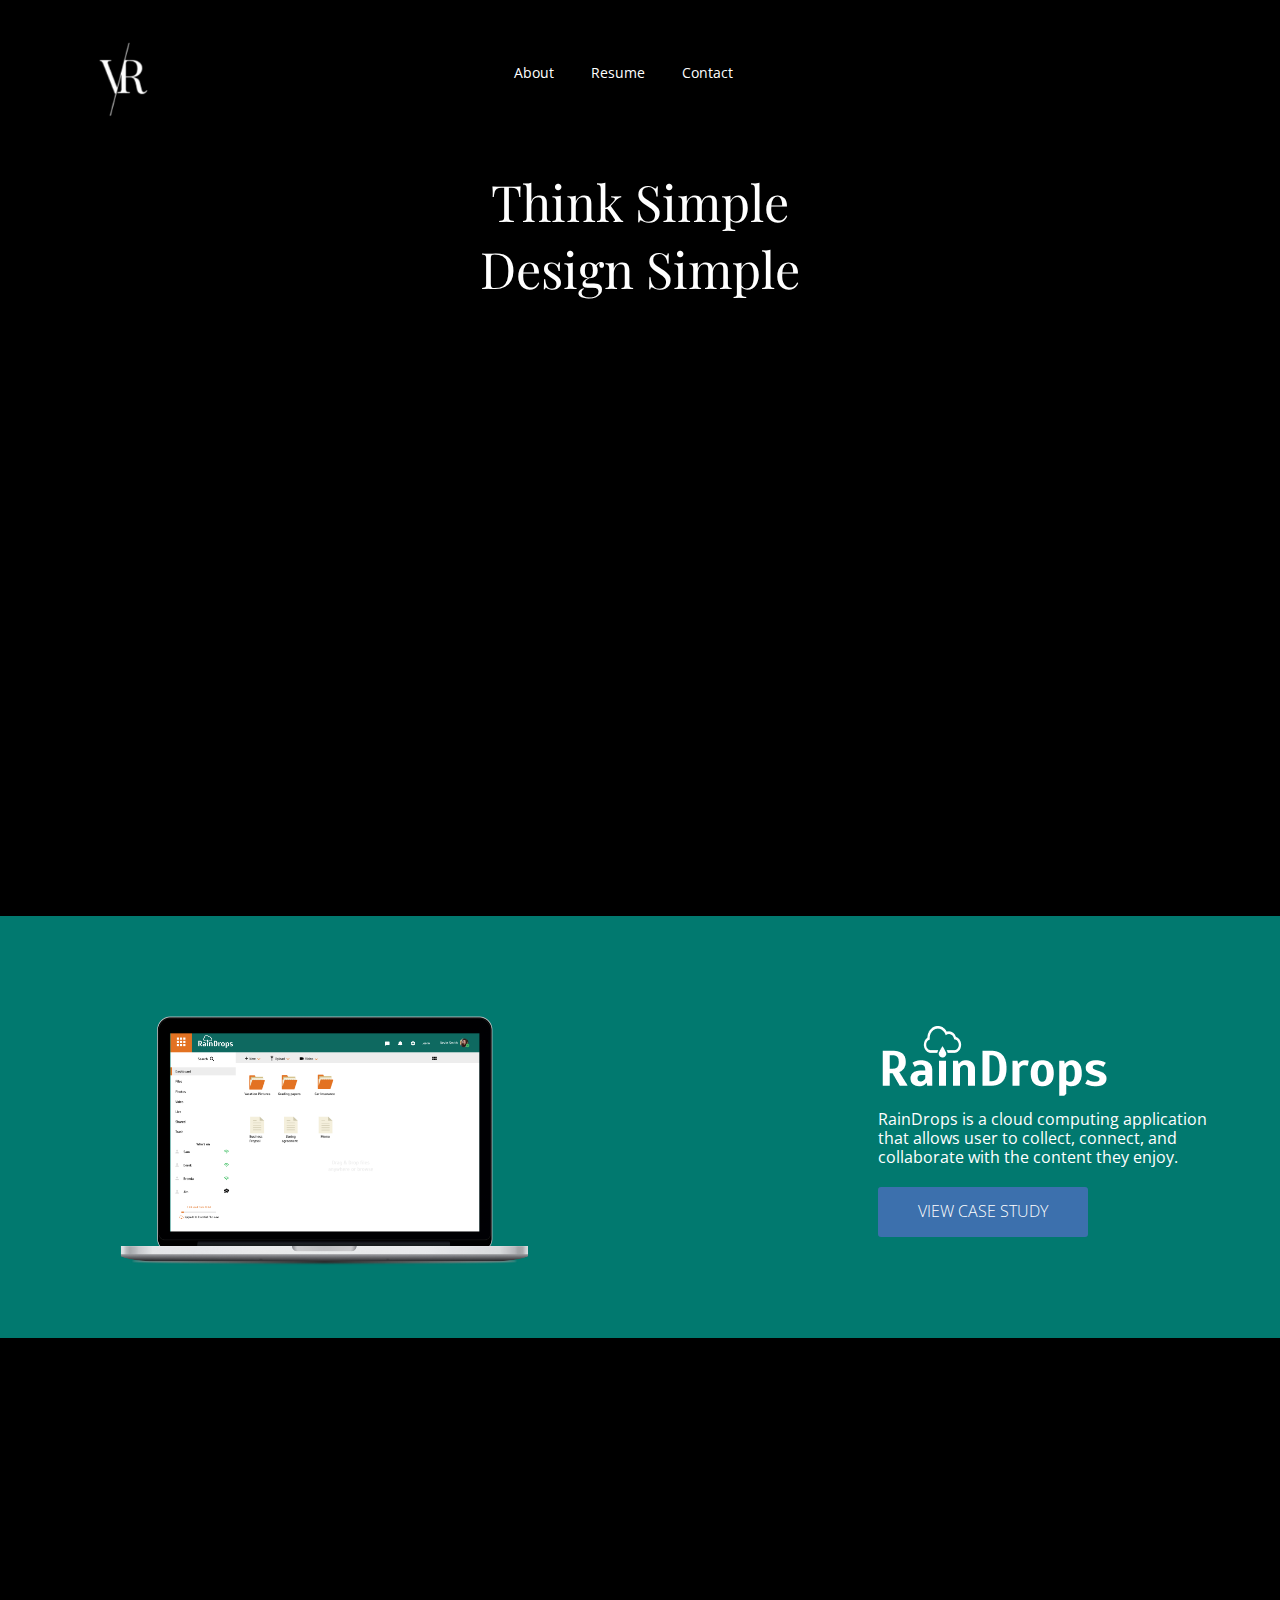
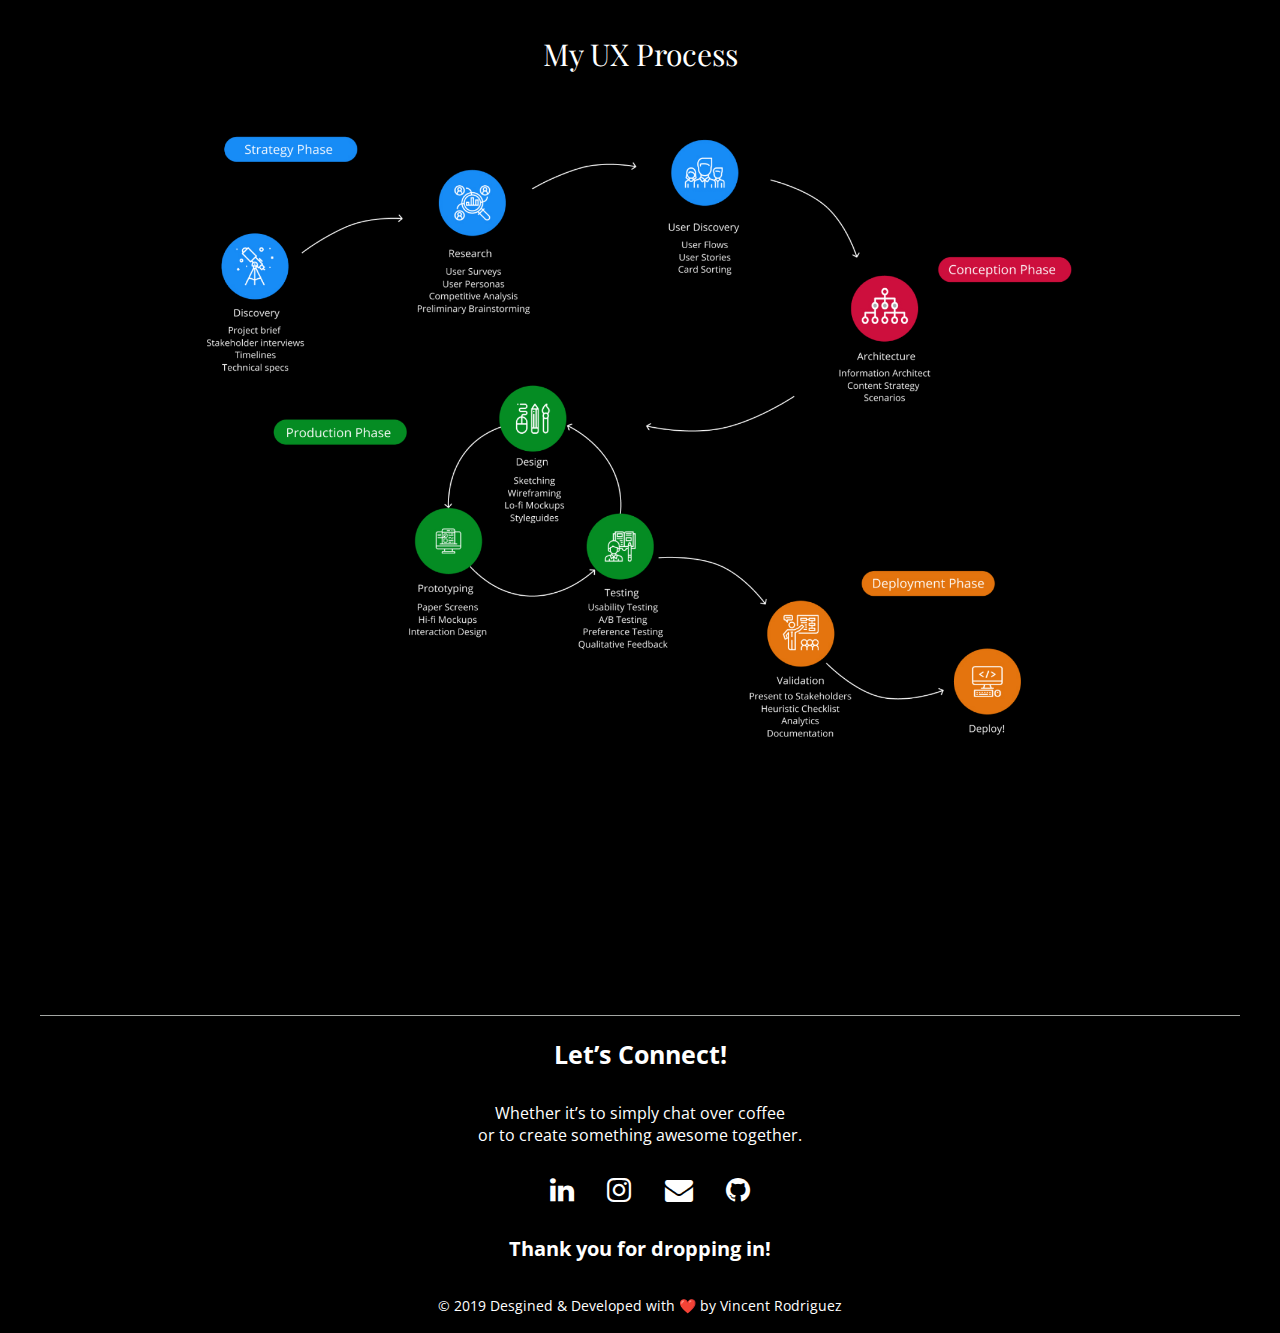
==== commit 9f43b051: "queries" ====
--- a/index.html
+++ b/index.html
@@ -130,22 +130,22 @@
       <div class="socialicons"><a id="contacts"></a>
         <ul>
           <li>
-            <a href="https://www.linkedin.com/in/vincentarodriguez/ target="_blank" ">
+            <a href="https://www.linkedin.com/in/vincentarodriguez/" target="_blank">
              <i style="color:white" class="fa fa-linkedin fa-2x" aria-hidden="true"></i>
             </a>
            </li>
           <li>
-            <a href="https://www.instagram.com/var89/ target="_blank" ">
+            <a href="https://www.instagram.com/var89/" target="_blank">
             <i style="color:white" class="fa fa-instagram fa-2x" aria-hidden="true"></i>
             </a>
           </li>
           <li>
-            <a href="mailto:vincerodriguez13@gmail.com">
+            <a href="mailto:vincerodriguez13@gmail.com" target="_blank">
             <i style="color:white" class="fa fa-envelope fa-2x" aria-hidden="true"></i>
             </a>
           </li>
           <li>
-            <a href="https://github.com/vince6 target="_blank" ">
+            <a href="https://github.com/vince6" target="_blank">
             <i style="color:white" class="fa fa-github fa-2x" target="_blank" aria-hidden="true"></i>
             </a>
           </li>
--- a/css/style.css
+++ b/css/style.css
@@ -822,7 +822,6 @@
 }
 
 .projectraindrop {
-  height:60vh;
   padding-bottom: 10%;
 }
 
@@ -1357,7 +1356,7 @@
 @media screen and (max-width:375px) {
 .projectraindrop{
   padding-bottom: 0;
-  height: 620px;
+  height: 422px;
 }
 }
 
